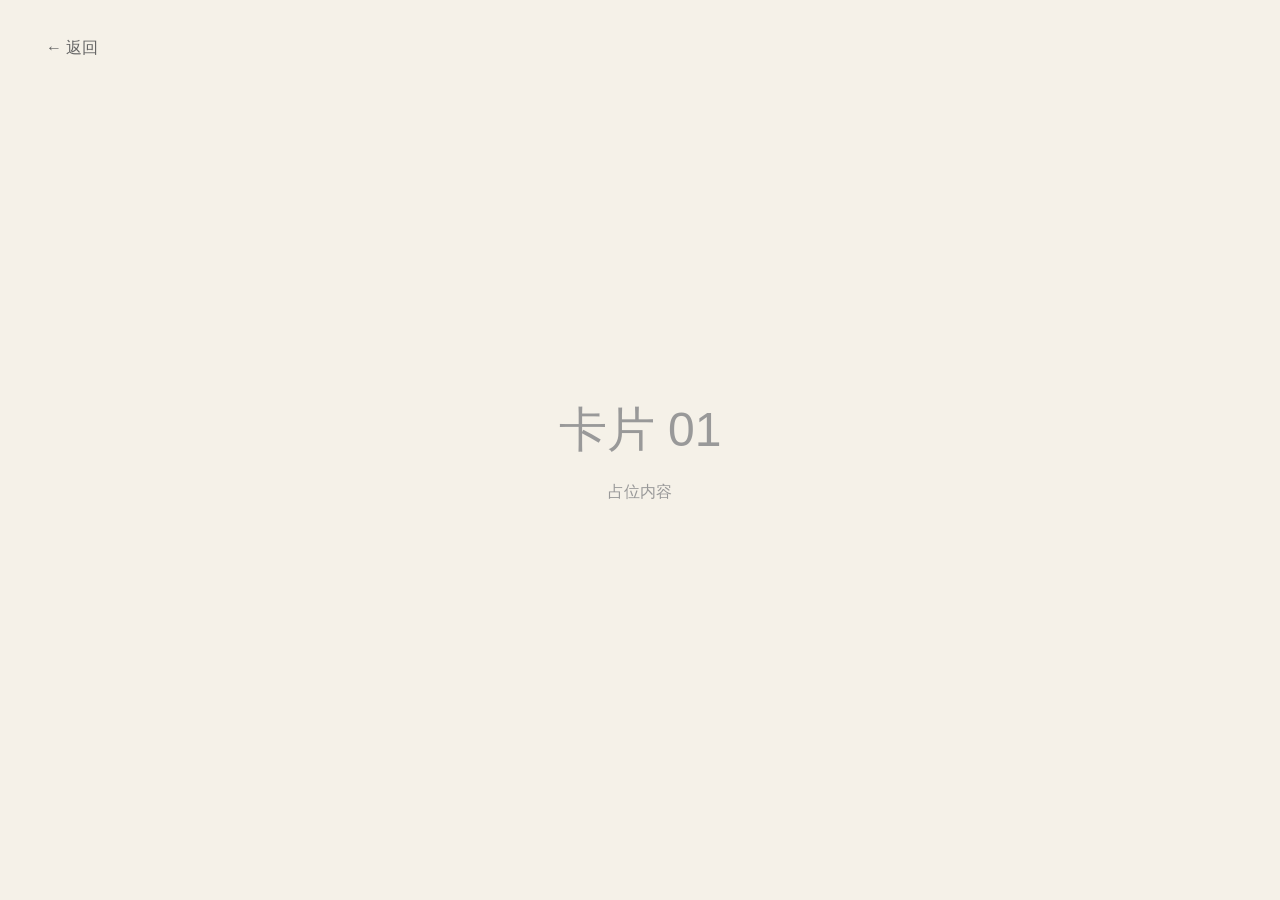
==== card01.html @ 82d93808 "v1.0" ====
<!DOCTYPE html>
<html lang="zh-CN">

<head>
    <meta charset="UTF-8">
    <meta name="viewport" content="width=device-width, initial-scale=1.0">
    <title>卡片 01 | 泸沽·镜</title>
    <link rel="stylesheet" href="css/style.css">
</head>

<body class="card-page">

    <div class="card-placeholder">
        <h1>卡片 01</h1>
        <p>占位内容</p>
    </div>

    <a href="lib.html" class="back-btn">← 返回</a>

</body>

</html>
---- css/style.css ----
/* ==================== 全局 ==================== */
* {
    margin: 0;
    padding: 0;
    box-sizing: border-box;
}

body {
    font-family: -apple-system, "PingFang SC", "Microsoft YaHei", sans-serif;
    background: #f5f1e8;
    color: #333;
}

/* ==================== 00 Index ==================== */
.index-page {
    width: 100vw;
    height: 100vh;
    overflow: hidden;
    position: relative;
}

.index-bg {
    width: 100%;
    height: 100%;
    object-fit: cover;
    display: block;
}

/* 右上角图标 */
.index-icons {
    position: absolute;
    top: 30px;
    right: 30px;
    display: flex;
    gap: 16px;
    z-index: 10;
}

.icon-btn {
    background: none;
    border: none;
    cursor: pointer;
    padding: 0;
    transition: transform 0.2s, opacity 0.2s;
}

.icon-btn:hover {
    transform: scale(1.1);
    opacity: 0.8;
}

.icon-btn img {
    width: 40px;
    height: 40px;
    display: block;
}

/* 详情简介面板 */
.info-panel {
    position: fixed;
    inset: 0;
    background: rgba(0, 0, 0, 0.6);
    display: none;
    align-items: center;
    justify-content: center;
    z-index: 100;
}

.info-panel.show {
    display: flex;
}

.info-panel-inner {
    background: #f5f1e8;
    padding: 40px 60px;
    border-radius: 12px;
    text-align: center;
    max-width: 500px;
    line-height: 1.8;
}

.info-panel-inner h2 {
    font-size: 28px;
    letter-spacing: 6px;
    margin-bottom: 20px;
    font-weight: 400;
    color: #4a4a4a;
}

.info-panel-inner button {
    margin-top: 24px;
    padding: 8px 28px;
    border: 1px solid #8B0000;
    background: none;
    color: #8B0000;
    border-radius: 20px;
    cursor: pointer;
    transition: all 0.3s;
}

.info-panel-inner button:hover {
    background: #8B0000;
    color: #fff;
}

/* 踏上旅程按钮 */
.journey-btn {
    position: absolute;
    bottom: 12%;
    left: 50%;
    transform: translateX(-50%);
    font-size: 22px;
    letter-spacing: 8px;
    color: #fff;
    cursor: pointer;
    padding: 12px 44px;
    border: 1px solid rgba(255, 255, 255, 0.6);
    border-radius: 40px;
    transition: all 0.3s;
    text-shadow: 0 2px 10px rgba(0, 0, 0, 0.5);
    user-select: none;
    white-space: nowrap;
}

.journey-btn:hover {
    background: rgba(255, 255, 255, 0.15);
    letter-spacing: 10px;
}

/* ==================== 01 Overview ==================== */
.overview-page {
    min-height: 100vh;
    display: flex;
    flex-direction: column;
    align-items: center;
    justify-content: center;
    padding: 60px 40px;
}

.page-title {
    font-size: 34px;
    letter-spacing: 12px;
    color: #4a4a4a;
    margin-bottom: 70px;
    font-weight: 400;
}

.overview-container {
    display: flex;
    gap: 90px;
    align-items: center;
    justify-content: center;
    flex-wrap: wrap;
}

.product-card {
    cursor: pointer;
    transition: transform 0.4s ease, filter 0.4s ease;
}

.product-card img {
    width: 360px;
    display: block;
}

.product-card:hover {
    transform: translateY(-20px);
    filter: drop-shadow(0 25px 30px rgba(0, 0, 0, 0.25));
}

/* ==================== 02 VN ==================== */
.vn-page {
    width: 100vw;
    height: 100vh;
    overflow: hidden;
    background: #000;
}

.vn-content {
    width: 100%;
    height: 100%;
    object-fit: contain;
}

/* ==================== 03 Lib ==================== */
.lib-page {
    min-height: 100vh;
    padding-top: 80px;
}

.lib-nav {
    position: fixed;
    top: 0;
    left: 0;
    right: 0;
    height: 80px;
    background: #f5f1e8;
    display: flex;
    align-items: center;
    padding: 0 40px;
    box-shadow: 0 2px 10px rgba(0, 0, 0, 0.06);
    z-index: 50;
}

.lib-logo {
    height: 40px;
    margin-right: 80px;
}

.lib-menu {
    display: flex;
    gap: 60px;
}

.menu-item {
    color: #999;
    font-size: 18px;
    cursor: pointer;
    position: relative;
    padding-bottom: 10px;
    transition: color 0.3s;
    user-select: none;
}

/* 下划线：与文字留有一定距离 */
.menu-item::after {
    content: '';
    position: absolute;
    left: 0;
    bottom: 0;
    width: 100%;
    height: 2px;
    background: #8B0000;
    transform: scaleX(0);
    transform-origin: left;
    transition: transform 0.3s ease;
}

.menu-item:hover::after {
    transform: scaleX(1);
}

.menu-item.active {
    color: #8B0000;
}

/* 地图 */
.map-container {
    position: relative;
    width: 90%;
    max-width: 1400px;
    margin: 40px auto;
}

.map-img {
    width: 100%;
    display: block;
}

.hotspot {
    position: absolute;
    cursor: pointer;
    border-radius: 8px;
    transition: background 0.3s;
    /* 调试用：取消下一行注释可看到热点位置 */
    /* border: 1px dashed red; */
}

.hotspot:hover {
    background: rgba(139, 0, 0, 0.1);
}

/* ==================== 04-06 卡片页 ==================== */
.card-page {
    min-height: 100vh;
    display: flex;
    flex-direction: column;
    align-items: center;
    justify-content: center;
    position: relative;
}

.card-placeholder {
    text-align: center;
    color: #999;
}

.card-placeholder h1 {
    font-size: 48px;
    margin-bottom: 20px;
    font-weight: 300;
}

/* ==================== 通用返回按钮 ==================== */
.back-btn {
    position: fixed;
    top: 30px;
    left: 30px;
    color: #666;
    text-decoration: none;
    font-size: 16px;
    padding: 8px 16px;
    border-radius: 20px;
    transition: all 0.3s;
    z-index: 60;
}

.back-btn:hover {
    background: rgba(0, 0, 0, 0.05);
    color: #8B0000;
}
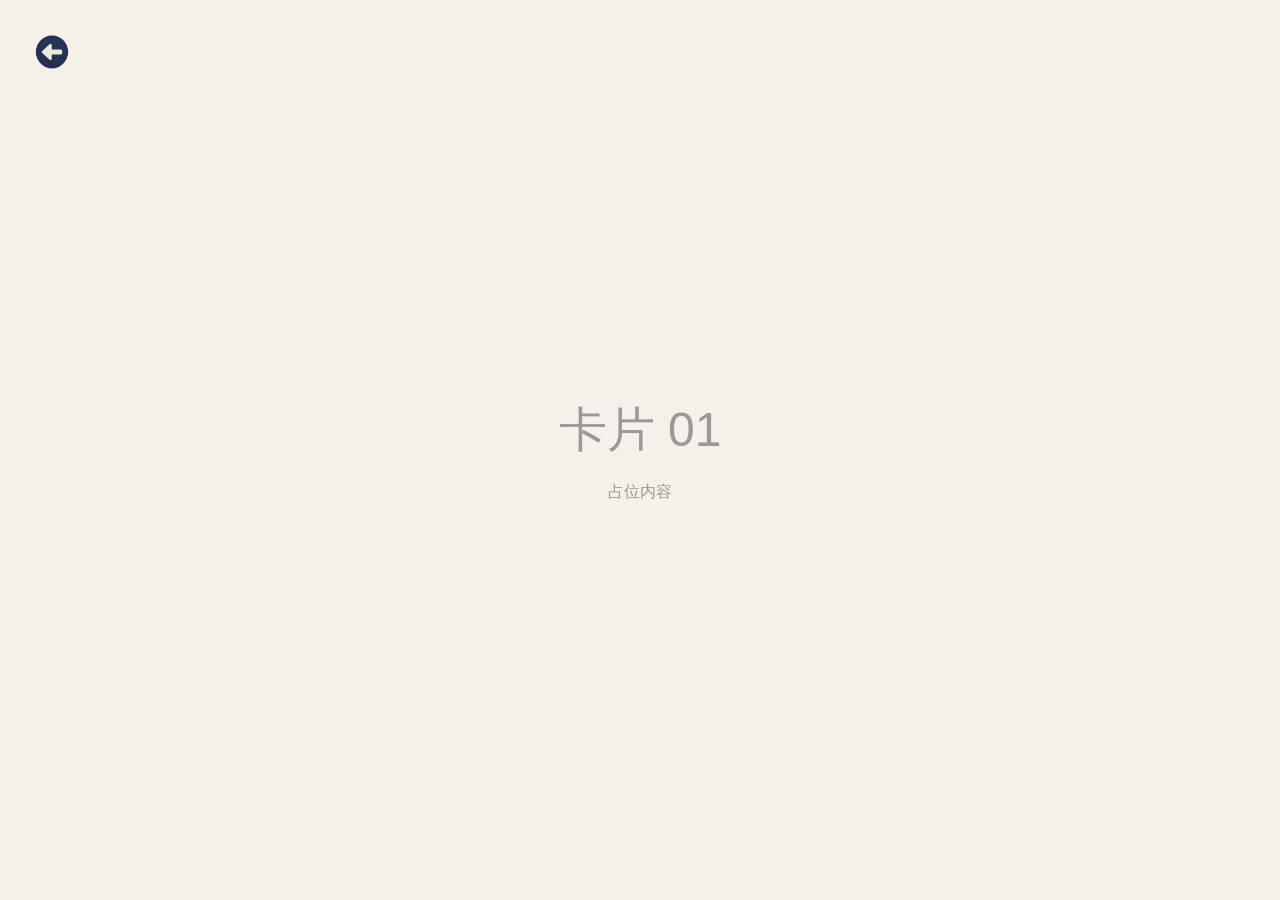
==== commit 05335d5b: "V2.1.2" ====
--- a/card01.html
+++ b/card01.html
@@ -15,7 +15,9 @@
         <p>占位内容</p>
     </div>
 
-    <a href="lib.html" class="back-btn">← 返回</a>
+    <a href="lib.html" class="back-btn">
+        <img src="images/icon-back.png" alt="返回">
+    </a>
 
 </body>
 
--- a/css/style.css
+++ b/css/style.css
@@ -71,36 +71,53 @@
 }
 
 .info-panel-inner {
+    position: relative;
+    /* 让 × 可以绝对定位 */
     background: #f5f1e8;
-    padding: 40px 60px;
+    padding: 50px 60px 30px;
+    /* 上方多留一点给 × */
     border-radius: 12px;
     text-align: center;
     max-width: 500px;
     line-height: 1.8;
 }
 
+/* × 关闭按钮 */
+.info-close {
+    position: absolute;
+    top: 12px;
+    right: 16px;
+    background: none;
+    border: none;
+    font-size: 26px;
+    line-height: 1;
+    color: #999;
+    cursor: pointer;
+    padding: 4px 8px;
+    transition: color 0.2s;
+}
+
+.info-close:hover {
+    color: #8B0000;
+}
+
+/* 标题加粗 */
 .info-panel-inner h2 {
     font-size: 28px;
     letter-spacing: 6px;
     margin-bottom: 20px;
-    font-weight: 400;
+    font-weight: 700;
+    /* 加粗 */
     color: #4a4a4a;
 }
 
-.info-panel-inner button {
-    margin-top: 24px;
-    padding: 8px 28px;
-    border: 1px solid #8B0000;
-    background: none;
-    color: #8B0000;
-    border-radius: 20px;
-    cursor: pointer;
-    transition: all 0.3s;
-}
-
-.info-panel-inner button:hover {
-    background: #8B0000;
-    color: #fff;
+/* 底部制作组小字 */
+.info-footer {
+    margin-top: 30px;
+    font-size: 12px;
+    letter-spacing: 2px;
+    color: #aaa;
+    text-align: center;
 }
 
 /* 踏上旅程按钮 */
@@ -169,17 +186,89 @@
 }
 
 /* ==================== 02 VN ==================== */
+/* ==================== 02 VN 章节菜单 ==================== */
 .vn-page {
     width: 100vw;
     height: 100vh;
     overflow: hidden;
-    background: #000;
-}
-
-.vn-content {
-    width: 100%;
-    height: 100%;
-    object-fit: contain;
+    position: relative;
+    background: #0a0e1a;
+}
+
+/* 背景层：支持淡入淡出切换 */
+.vn-bg {
+    position: absolute;
+    inset: 0;
+    background-image: url('../images/vn-bg.png');
+    background-size: cover;
+    background-position: center;
+    transition: opacity 0.5s ease;
+}
+
+/* 灰色蒙版 */
+.vn-overlay {
+    position: absolute;
+    inset: 0;
+    background: rgba(20, 25, 40, 0.55);
+    pointer-events: none;
+}
+
+/* 章节菜单容器 */
+.vn-menu {
+    position: absolute;
+    top: 50%;
+    left: 50%;
+    transform: translate(-50%, -50%);
+    display: flex;
+    flex-direction: column;
+    gap: 14px;
+    width: 520px;
+    max-width: 85vw;
+    z-index: 10;
+}
+
+/* 单个章节框 */
+.vn-chapter {
+    display: flex;
+    align-items: center;
+    gap: 18px;
+    padding: 15px 28px;
+    background: rgba(245, 241, 232, 0.12);
+    border: 1px solid rgba(245, 241, 232, 0.28);
+    border-radius: 8px;
+    color: #f5f1e8;
+    font-size: 17px;
+    letter-spacing: 2px;
+    cursor: pointer;
+    transition: all 0.3s ease;
+    backdrop-filter: blur(4px);
+    -webkit-backdrop-filter: blur(4px);
+    text-align: left;
+    font-family: inherit;
+}
+
+.vn-chapter:hover {
+    background: rgba(54, 58, 105, 0.55);
+    border-color: rgba(245, 241, 232, 0.6);
+    transform: translateX(10px);
+    box-shadow: 0 0 24px rgba(32, 33, 114, 0.35);
+}
+
+.vn-chapter.active {
+    background: rgba(27, 34, 100, 0.75);
+    border-color: #f5f1e8;
+    box-shadow: 0 0 30px rgba(39, 44, 110, 0.5);
+}
+
+.vn-num {
+    font-size: 13px;
+    opacity: 0.65;
+    min-width: 22px;
+    font-weight: 300;
+}
+
+.vn-title {
+    flex: 1;
 }
 
 /* ==================== 03 Lib ==================== */
@@ -291,21 +380,32 @@
     font-weight: 300;
 }
 
-/* ==================== 通用返回按钮 ==================== */
+/* ==================== 通用返回键 ==================== */
 .back-btn {
     position: fixed;
     top: 30px;
     left: 30px;
-    color: #666;
-    text-decoration: none;
-    font-size: 16px;
-    padding: 8px 16px;
-    border-radius: 20px;
-    transition: all 0.3s;
-    z-index: 60;
+    width: 44px;
+    height: 44px;
+    display: flex;
+    align-items: center;
+    justify-content: center;
+    z-index: 100;
+    transition: transform 0.3s ease, opacity 0.3s ease;
+}
+
+.back-btn img {
+    width: 100%;
+    height: 100%;
+    display: block;
 }
 
 .back-btn:hover {
-    background: rgba(0, 0, 0, 0.05);
-    color: #8B0000;
+    transform: scale(1.1);
+    opacity: 0.85;
+}
+
+/* lib 页的返回键需要避开顶部菜单栏 */
+.lib-page .back-btn {
+    top: 100px;
 }
